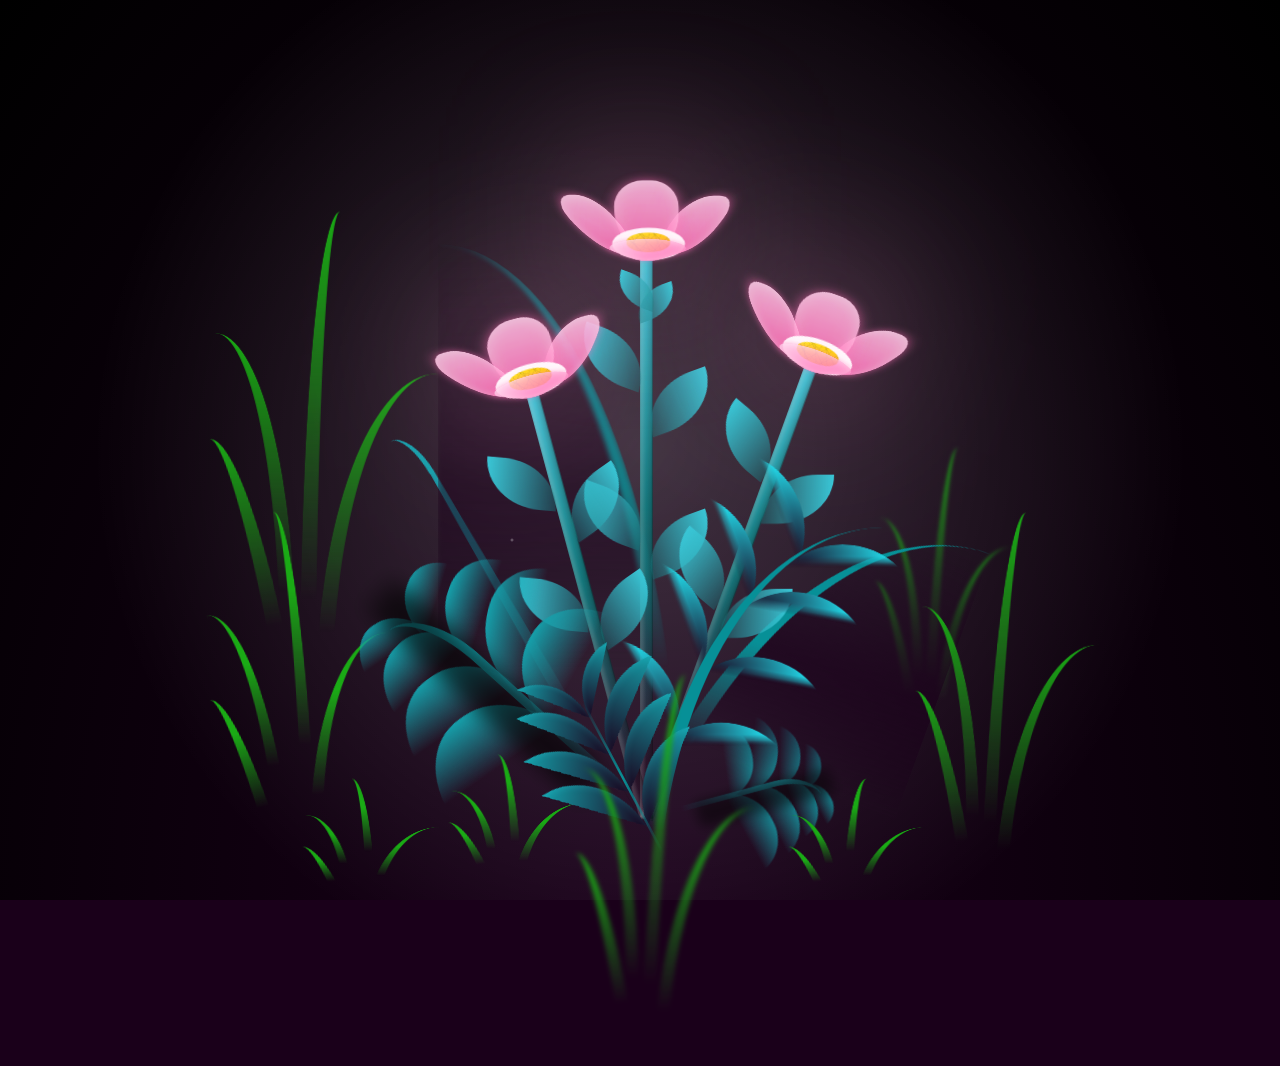
==== flower.html @ 1aaa0901 "Add files via upload" ====
<!DOCTYPE html>
<html lang="en">
<head>
    <meta charset="UTF-8">
    <meta http-equiv="X-UA-Compatible" content="IE=edge">
    <meta name="viewport" content="width=device-width, initial-scale=1.0">
    <link rel="stylesheet" href="css/main2.css">
    <link rel="icon" href="img/flowers.png" type="image/x-icon">
    <title>flowers</title>
</head>
<body class="container">
  <!-- Pembuat code: https://codepen.io/mdusmanansari/pen/BamepLe -->
    <div class="night"></div>
    <div class="flowers">
      <div class="flower flower--1">
        <div class="flower__leafs flower__leafs--1">
          <div class="flower__leaf flower__leaf--1"></div>
          <div class="flower__leaf flower__leaf--2"></div>
          <div class="flower__leaf flower__leaf--3"></div>
          <div class="flower__leaf flower__leaf--4"></div>
          <div class="flower__white-circle"></div>
  
          <div class="flower__light flower__light--1"></div>
          <div class="flower__light flower__light--2"></div>
          <div class="flower__light flower__light--3"></div>
          <div class="flower__light flower__light--4"></div>
          <div class="flower__light flower__light--5"></div>
          <div class="flower__light flower__light--6"></div>
          <div class="flower__light flower__light--7"></div>
          <div class="flower__light flower__light--8"></div>
  
        </div>

        <div class="shooting-star"></div>
<div class="shooting-star" style="left:70%; animation-delay:2s;"></div>
<div class="shooting-star" style="left:30%; animation-delay:4s;"></div>

        <div class="flower__line">
          <div class="flower__line__leaf flower__line__leaf--1"></div>
          <div class="flower__line__leaf flower__line__leaf--2"></div>
          <div class="flower__line__leaf flower__line__leaf--3"></div>
          <div class="flower__line__leaf flower__line__leaf--4"></div>
          <div class="flower__line__leaf flower__line__leaf--5"></div>
          <div class="flower__line__leaf flower__line__leaf--6"></div>
        </div>
      </div>

      <div class="night">

  <div class="stars"></div>
  <div class="stars2"></div>

  <div class="shooting-star" style="left:60%; animation-delay:0s;"></div>
  <div class="shooting-star" style="left:30%; animation-delay:2s;"></div>
  <div class="shooting-star" style="left:80%; animation-delay:4s;"></div>

</div>
  
      <div class="flower flower--2">
        <div class="flower__leafs flower__leafs--2">
          <div class="flower__leaf flower__leaf--1"></div>
          <div class="flower__leaf flower__leaf--2"></div>
          <div class="flower__leaf flower__leaf--3"></div>
          <div class="flower__leaf flower__leaf--4"></div>
          <div class="flower__white-circle"></div>
  
          <div class="flower__light flower__light--1"></div>
          <div class="flower__light flower__light--2"></div>
          <div class="flower__light flower__light--3"></div>
          <div class="flower__light flower__light--4"></div>
          <div class="flower__light flower__light--5"></div>
          <div class="flower__light flower__light--6"></div>
          <div class="flower__light flower__light--7"></div>
          <div class="flower__light flower__light--8"></div>
  
        </div>
        <div class="flower__line">
          <div class="flower__line__leaf flower__line__leaf--1"></div>
          <div class="flower__line__leaf flower__line__leaf--2"></div>
          <div class="flower__line__leaf flower__line__leaf--3"></div>
          <div class="flower__line__leaf flower__line__leaf--4"></div>
        </div>
      </div>
  
      <div class="flower flower--3">
        <div class="flower__leafs flower__leafs--3">
          <div class="flower__leaf flower__leaf--1"></div>
          <div class="flower__leaf flower__leaf--2"></div>
          <div class="flower__leaf flower__leaf--3"></div>
          <div class="flower__leaf flower__leaf--4"></div>
          <div class="flower__white-circle"></div>
  
          <div class="flower__light flower__light--1"></div>
          <div class="flower__light flower__light--2"></div>
          <div class="flower__light flower__light--3"></div>
          <div class="flower__light flower__light--4"></div>
          <div class="flower__light flower__light--5"></div>
          <div class="flower__light flower__light--6"></div>
          <div class="flower__light flower__light--7"></div>
          <div class="flower__light flower__light--8"></div>
  
        </div>
        <div class="flower__line">
          <div class="flower__line__leaf flower__line__leaf--1"></div>
          <div class="flower__line__leaf flower__line__leaf--2"></div>
          <div class="flower__line__leaf flower__line__leaf--3"></div>
          <div class="flower__line__leaf flower__line__leaf--4"></div>
        </div>
      </div>
  
      <div class="grow-ans" style="--d:1.2s">
        <div class="flower__g-long">
          <div class="flower__g-long__top"></div>
          <div class="flower__g-long__bottom"></div>
        </div>
      </div>
  
      <div class="growing-grass">
        <div class="flower__grass flower__grass--1">
          <div class="flower__grass--top"></div>
          <div class="flower__grass--bottom"></div>
          <div class="flower__grass__leaf flower__grass__leaf--1"></div>
          <div class="flower__grass__leaf flower__grass__leaf--2"></div>
          <div class="flower__grass__leaf flower__grass__leaf--3"></div>
          <div class="flower__grass__leaf flower__grass__leaf--4"></div>
          <div class="flower__grass__leaf flower__grass__leaf--5"></div>
          <div class="flower__grass__leaf flower__grass__leaf--6"></div>
          <div class="flower__grass__leaf flower__grass__leaf--7"></div>
          <div class="flower__grass__leaf flower__grass__leaf--8"></div>
          <div class="flower__grass__overlay"></div>
        </div>
      </div>
  
      <div class="growing-grass">
        <div class="flower__grass flower__grass--2">
          <div class="flower__grass--top"></div>
          <div class="flower__grass--bottom"></div>
          <div class="flower__grass__leaf flower__grass__leaf--1"></div>
          <div class="flower__grass__leaf flower__grass__leaf--2"></div>
          <div class="flower__grass__leaf flower__grass__leaf--3"></div>
          <div class="flower__grass__leaf flower__grass__leaf--4"></div>
          <div class="flower__grass__leaf flower__grass__leaf--5"></div>
          <div class="flower__grass__leaf flower__grass__leaf--6"></div>
          <div class="flower__grass__leaf flower__grass__leaf--7"></div>
          <div class="flower__grass__leaf flower__grass__leaf--8"></div>
          <div class="flower__grass__overlay"></div>
        </div>
      </div>
  
      <div class="grow-ans" style="--d:2.4s">
        <div class="flower__g-right flower__g-right--1">
          <div class="leaf"></div>
        </div>
      </div>
  
      <div class="grow-ans" style="--d:2.8s">
        <div class="flower__g-right flower__g-right--2">
          <div class="leaf"></div>
        </div>
      </div>
  
      <div class="grow-ans" style="--d:2.8s">
        <div class="flower__g-front">
          <div class="flower__g-front__leaf-wrapper flower__g-front__leaf-wrapper--1">
            <div class="flower__g-front__leaf"></div>
          </div>
          <div class="flower__g-front__leaf-wrapper flower__g-front__leaf-wrapper--2">
            <div class="flower__g-front__leaf"></div>
          </div>
          <div class="flower__g-front__leaf-wrapper flower__g-front__leaf-wrapper--3">
            <div class="flower__g-front__leaf"></div>
          </div>
          <div class="flower__g-front__leaf-wrapper flower__g-front__leaf-wrapper--4">
            <div class="flower__g-front__leaf"></div>
          </div>
          <div class="flower__g-front__leaf-wrapper flower__g-front__leaf-wrapper--5">
            <div class="flower__g-front__leaf"></div>
          </div>
          <div class="flower__g-front__leaf-wrapper flower__g-front__leaf-wrapper--6">
            <div class="flower__g-front__leaf"></div>
          </div>
          <div class="flower__g-front__leaf-wrapper flower__g-front__leaf-wrapper--7">
            <div class="flower__g-front__leaf"></div>
          </div>
          <div class="flower__g-front__leaf-wrapper flower__g-front__leaf-wrapper--8">
            <div class="flower__g-front__leaf"></div>
          </div>
          <div class="flower__g-front__line"></div>
        </div>
      </div>
  
      <div class="grow-ans" style="--d:3.2s">
        <div class="flower__g-fr">
          <div class="leaf"></div>
          <div class="flower__g-fr__leaf flower__g-fr__leaf--1"></div>
          <div class="flower__g-fr__leaf flower__g-fr__leaf--2"></div>
          <div class="flower__g-fr__leaf flower__g-fr__leaf--3"></div>
          <div class="flower__g-fr__leaf flower__g-fr__leaf--4"></div>
          <div class="flower__g-fr__leaf flower__g-fr__leaf--5"></div>
          <div class="flower__g-fr__leaf flower__g-fr__leaf--6"></div>
          <div class="flower__g-fr__leaf flower__g-fr__leaf--7"></div>
          <div class="flower__g-fr__leaf flower__g-fr__leaf--8"></div>
        </div>
      </div>
  
      <div class="long-g long-g--0">
        <div class="grow-ans" style="--d:3s">
          <div class="leaf leaf--0"></div>
        </div>
        <div class="grow-ans" style="--d:2.2s">
          <div class="leaf leaf--1"></div>
        </div>
        <div class="grow-ans" style="--d:3.4s">
          <div class="leaf leaf--2"></div>
        </div>
        <div class="grow-ans" style="--d:3.6s">
          <div class="leaf leaf--3"></div>
        </div>
      </div>
  
      <div class="long-g long-g--1">
        <div class="grow-ans" style="--d:3.6s">
          <div class="leaf leaf--0"></div>
        </div>
        <div class="grow-ans" style="--d:3.8s">
          <div class="leaf leaf--1"></div>
        </div>
        <div class="grow-ans" style="--d:4s">
          <div class="leaf leaf--2"></div>
        </div>
        <div class="grow-ans" style="--d:4.2s">
          <div class="leaf leaf--3"></div>
        </div>
      </div>
  
      <div class="long-g long-g--2">
        <div class="grow-ans" style="--d:4s">
          <div class="leaf leaf--0"></div>
        </div>
        <div class="grow-ans" style="--d:4.2s">
          <div class="leaf leaf--1"></div>
        </div>
        <div class="grow-ans" style="--d:4.4s">
          <div class="leaf leaf--2"></div>
        </div>
        <div class="grow-ans" style="--d:4.6s">
          <div class="leaf leaf--3"></div>
        </div>
      </div>
  
      <div class="long-g long-g--3">
        <div class="grow-ans" style="--d:4s">
          <div class="leaf leaf--0"></div>
        </div>
        <div class="grow-ans" style="--d:4.2s">
          <div class="leaf leaf--1"></div>
        </div>
        <div class="grow-ans" style="--d:3s">
          <div class="leaf leaf--2"></div>
        </div>
        <div class="grow-ans" style="--d:3.6s">
          <div class="leaf leaf--3"></div>
        </div>
      </div>
  
      <div class="long-g long-g--4">
        <div class="grow-ans" style="--d:4s">
          <div class="leaf leaf--0"></div>
        </div>
        <div class="grow-ans" style="--d:4.2s">
          <div class="leaf leaf--1"></div>
        </div>
        <div class="grow-ans" style="--d:3s">
          <div class="leaf leaf--2"></div>
        </div>
        <div class="grow-ans" style="--d:3.6s">
          <div class="leaf leaf--3"></div>
        </div>
      </div>
  
      <div class="long-g long-g--5">
        <div class="grow-ans" style="--d:4s">
          <div class="leaf leaf--0"></div>
        </div>
        <div class="grow-ans" style="--d:4.2s">
          <div class="leaf leaf--1"></div>
        </div>
        <div class="grow-ans" style="--d:3s">
          <div class="leaf leaf--2"></div>
        </div>
        <div class="grow-ans" style="--d:3.6s">
          <div class="leaf leaf--3"></div>
        </div>
      </div>
  
      <div class="long-g long-g--6">
        <div class="grow-ans" style="--d:4.2s">
          <div class="leaf leaf--0"></div>
        </div>
        <div class="grow-ans" style="--d:4.4s">
          <div class="leaf leaf--1"></div>
        </div>
        <div class="grow-ans" style="--d:4.6s">
          <div class="leaf leaf--2"></div>
        </div>
        <div class="grow-ans" style="--d:4.8s">
          <div class="leaf leaf--3"></div>
        </div>
      </div>
  
      <div class="long-g long-g--7">
        <div class="grow-ans" style="--d:3s">
          <div class="leaf leaf--0"></div>
        </div>
        <div class="grow-ans" style="--d:3.2s">
          <div class="leaf leaf--1"></div>
        </div>
        <div class="grow-ans" style="--d:3.5s">
          <div class="leaf leaf--2"></div>
        </div>
        <div class="grow-ans" style="--d:3.6s">
          <div class="leaf leaf--3"></div>
        </div>
      </div>
    </div>
    <script src="main.js"></script>
  </body>
</html>
---- css/main2.css ----
*,
*::after,
*::before {
  padding: 0;
  margin: 0;
  box-sizing: border-box;
}

.greetings span {
  color: #ff69b4; /* warna putih biar kelihatan di background gelap */
  font-size: 3rem;
  font-weight: bold;
  margin: 5px;
}

.greetings {
  position: absolute;
  top: 20%;
  text-align: center;
}

:root {
  --dark-color: #1a001a;;
}

body {
  display: flex;
  align-items: flex-end;
  justify-content: center;
  min-height: 100vh;
  background-color: var(--dark-color);
  overflow: hidden;
  perspective: 1000px;
}

.night {
  position: fixed;
  left: 50%;
  top: 0;
  transform: translateX(-50%);
  width: 100%;
  height: 100%;
  overflow: hidden;
  background:
    radial-gradient(ellipse at bottom, #1a001a 0%, #000 100%),
    linear-gradient(120deg, #2b1055, #7597de);
}

.night::before {
  content: "";
  position: absolute;
  width: 200%;
  height: 200%;
  background-image: 
    radial-gradient(2px 2px at 20% 30%, white, transparent),
    radial-gradient(2px 2px at 70% 60%, #ffb6d9, transparent),
    radial-gradient(1.5px 1.5px at 40% 80%, white, transparent),
    radial-gradient(2px 2px at 90% 20%, #ffd6ff, transparent),
    radial-gradient(1.5px 1.5px at 10% 70%, white, transparent);
  background-repeat: repeat;
  animation: starsMove 60s linear infinite;
  opacity: 0.8;
}

.stars {
  position: absolute;
  width: 100%;
  height: 100%;
  background-image: radial-gradient(2px 2px at 20% 30%, white, transparent),
                    radial-gradient(1.5px 1.5px at 70% 60%, #ffb6d9, transparent),
                    radial-gradient(1px 1px at 40% 80%, white, transparent);
  animation: starsSlow 100s linear infinite;
  opacity: 0.6;
}

.stars2 {
  position: absolute;
  width: 100%;
  height: 100%;
  background-image: radial-gradient(2px 2px at 10% 20%, #fff, transparent),
                    radial-gradient(1px 1px at 80% 40%, #ffd6ff, transparent);
  animation: starsFast 60s linear infinite;
  opacity: 0.4;
}

@keyframes starsSlow {
  from { transform: translateY(0); }
  to { transform: translateY(-300px); }
}

@keyframes starsFast {
  from { transform: translateY(0); }
  to { transform: translateY(-600px); }
}

.shooting-star {
  position: absolute;
  top: -50px;
  width: 3px;
  height: 120px;
  background: linear-gradient(-45deg, white, transparent);
  border-radius: 50%;
  filter: drop-shadow(0 0 6px white);
  animation: shootingCine 6s linear infinite;
}

@keyframes shootingCine {
  0% {
    transform: translate(0, 0) rotate(45deg);
    opacity: 0;
  }
  10% { opacity: 1; }
  60% {
    transform: translate(-400px, 400px) rotate(45deg);
    opacity: 1;
  }
  100% {
    transform: translate(-700px, 700px) rotate(45deg);
    opacity: 0;
  }
}

.night::after {
  content: "";
  position: absolute;
  width: 100%;
  height: 100%;
  background: radial-gradient(circle, rgba(255,105,180,0.15), transparent 70%);
  animation: glowPulse 5s ease-in-out infinite;
}

@keyframes glowPulse {
  0%,100% { opacity: 0.2; }
  50% { opacity: 0.6; }
}



.shooting-star {
  position: absolute;
  top: -10px;
  left: 50%;
  width: 2px;
  height: 80px;
  background: linear-gradient(-45deg, white, transparent);
  opacity: 0;
  animation: shooting 5s linear infinite;
}

.shooting-star:nth-child(2) {
  animation-duration: 7s;
}
.shooting-star:nth-child(3) {
  animation-duration: 4s;
}

@keyframes shooting {
  0% {
    transform: translate(0, 0) rotate(45deg);
    opacity: 0;
  }
  10% {
    opacity: 1;
  }
  50% {
    transform: translate(-300px, 300px) rotate(45deg);
    opacity: 1;
  }
  100% {
    transform: translate(-500px, 500px) rotate(45deg);
    opacity: 0;
  }
}

.shooting-star::after {
  content: "";
  position: absolute;
  top: 0;
  left: -2px;
  width: 6px;
  height: 6px;
  background: white;
  border-radius: 50%;
  box-shadow: 0 0 10px white;
}

.night::after {
  content: "";
  position: absolute;
  width: 100%;
  height: 100%;
  background-image: radial-gradient(circle, rgba(255,255,255,0.2), transparent 70%);
  animation: twinkle 3s ease-in-out infinite;
}

@keyframes twinkle {
  0%,100% { opacity: 0.2; }
  50% { opacity: 0.6; }
}

@keyframes starsMove {
  from {
    transform: translateY(0);
  }
  to {
    transform: translateY(-200px);
  }
}

.flowers {
  position: relative;
  transform: scale(0.9);
}

.flower {
  position: absolute;
  bottom: 10vmin;
  transform-origin: bottom center;
  z-index: 10;
  --fl-speed: 0.8s;
}
.flower--1 {
  -webkit-animation: moving-flower-1 4s linear infinite;
          animation: moving-flower-1 4s linear infinite;
}
.flower--1 .flower__line {
  height: 70vmin;
  -webkit-animation-delay: 0.3s;
          animation-delay: 0.3s;
}
.flower--1 .flower__line__leaf--1 {
  -webkit-animation: blooming-leaf-right var(--fl-speed) 1.6s backwards;
          animation: blooming-leaf-right var(--fl-speed) 1.6s backwards;
}
.flower--1 .flower__line__leaf--2 {
  -webkit-animation: blooming-leaf-right var(--fl-speed) 1.4s backwards;
          animation: blooming-leaf-right var(--fl-speed) 1.4s backwards;
}
.flower--1 .flower__line__leaf--3 {
  -webkit-animation: blooming-leaf-left var(--fl-speed) 1.2s backwards;
          animation: blooming-leaf-left var(--fl-speed) 1.2s backwards;
}
.flower--1 .flower__line__leaf--4 {
  -webkit-animation: blooming-leaf-left var(--fl-speed) 1s backwards;
          animation: blooming-leaf-left var(--fl-speed) 1s backwards;
}
.flower--1 .flower__line__leaf--5 {
  -webkit-animation: blooming-leaf-right var(--fl-speed) 1.8s backwards;
          animation: blooming-leaf-right var(--fl-speed) 1.8s backwards;
}
.flower--1 .flower__line__leaf--6 {
  -webkit-animation: blooming-leaf-left var(--fl-speed) 2s backwards;
          animation: blooming-leaf-left var(--fl-speed) 2s backwards;
}
.flower--2 {
  left: 50%;
  transform: rotate(20deg);
  -webkit-animation: moving-flower-2 4s linear infinite;
          animation: moving-flower-2 4s linear infinite;
}
.flower--2 .flower__line {
  height: 60vmin;
  -webkit-animation-delay: 0.6s;
          animation-delay: 0.6s;
}
.flower--2 .flower__line__leaf--1 {
  -webkit-animation: blooming-leaf-right var(--fl-speed) 1.9s backwards;
          animation: blooming-leaf-right var(--fl-speed) 1.9s backwards;
}
.flower--2 .flower__line__leaf--2 {
  -webkit-animation: blooming-leaf-right var(--fl-speed) 1.7s backwards;
          animation: blooming-leaf-right var(--fl-speed) 1.7s backwards;
}
.flower--2 .flower__line__leaf--3 {
  -webkit-animation: blooming-leaf-left var(--fl-speed) 1.5s backwards;
          animation: blooming-leaf-left var(--fl-speed) 1.5s backwards;
}
.flower--2 .flower__line__leaf--4 {
  -webkit-animation: blooming-leaf-left var(--fl-speed) 1.3s backwards;
          animation: blooming-leaf-left var(--fl-speed) 1.3s backwards;
}
.flower--3 {
  left: 50%;
  transform: rotate(-15deg);
  -webkit-animation: moving-flower-3 4s linear infinite;
          animation: moving-flower-3 4s linear infinite;
}
.flower--3 .flower__line {
  -webkit-animation-delay: 0.9s;
          animation-delay: 0.9s;
}
.flower--3 .flower__line__leaf--1 {
  -webkit-animation: blooming-leaf-right var(--fl-speed) 2.5s backwards;
          animation: blooming-leaf-right var(--fl-speed) 2.5s backwards;
}
.flower--3 .flower__line__leaf--2 {
  -webkit-animation: blooming-leaf-right var(--fl-speed) 2.3s backwards;
          animation: blooming-leaf-right var(--fl-speed) 2.3s backwards;
}
.flower--3 .flower__line__leaf--3 {
  -webkit-animation: blooming-leaf-left var(--fl-speed) 2.1s backwards;
          animation: blooming-leaf-left var(--fl-speed) 2.1s backwards;
}
.flower--3 .flower__line__leaf--4 {
  -webkit-animation: blooming-leaf-left var(--fl-speed) 1.9s backwards;
          animation: blooming-leaf-left var(--fl-speed) 1.9s backwards;
}
.flower__leafs {
  position: relative;
  -webkit-animation: blooming-flower 2s backwards;
          animation: blooming-flower 2s backwards;
}
.flower__leafs--1 {
  -webkit-animation-delay: 1.1s;
          animation-delay: 1.1s;
}
.flower__leafs--2 {
  -webkit-animation-delay: 1.4s;
          animation-delay: 1.4s;
}
.flower__leafs--3 {
  -webkit-animation-delay: 1.7s;
          animation-delay: 1.7s;
}
.flower__leafs::after {
  content: "";
  position: absolute;
  left: 0;
  top: 0;
  transform: translate(-50%, -100%);
  width: 8vmin;
  height: 8vmin;
  background-color: #ff9bd3;
  filter: blur(10vmin);
}
.flower__leaf {
  position: absolute;
  bottom: 0;
  left: 50%;
  width: 8vmin;
  height: 11vmin;
  border-radius: 51% 49% 47% 53%/44% 45% 55% 69%;
  background-color: #ffb6d9;
  background-image: linear-gradient(to top, #ff69b4, #ffc1e3);
  transform-origin: bottom center;
  opacity: 0.9;
  box-shadow: 
    inset 0 0 2vmin rgba(255, 255, 255, 0.5),
    0 0 15px rgba(255, 105, 180, 0.7); /* glow romantis */
}

.flower__leaf--1 {
  transform: translate(-10%, 1%) rotateY(40deg) rotateX(-50deg);
}
.flower__leaf--2 {
  transform: translate(-50%, -4%) rotateX(40deg);
}
.flower__leaf--3 {
  transform: translate(-90%, 0%) rotateY(45deg) rotateX(50deg);
}
.flower__leaf--4 {
  width: 8vmin;
  height: 8vmin;
  transform-origin: bottom left;
  border-radius: 4vmin 10vmin 4vmin 4vmin;
  transform: translate(0%, 18%) rotateX(70deg) rotate(-43deg);
  background-image: linear-gradient(to top, #ff69b4, #ffc1e3);
  z-index: 1;
  opacity: 0.8;
}
.flower__white-circle {
  position: absolute;
  left: -3.5vmin;
  top: -3vmin;
  width: 9vmin;
  height: 4vmin;
  border-radius: 50%;
  background-color: #fff;
}
.flower__white-circle::after {
  content: "";
  position: absolute;
  left: 50%;
  top: 45%;
  transform: translate(-50%, -50%);
  width: 60%;
  height: 60%;
  border-radius: inherit;
  background-image: repeating-linear-gradient(135deg, rgba(0, 0, 0, 0.03) 0px, rgba(0, 0, 0, 0.03) 1px, transparent 1px, transparent 12px), repeating-linear-gradient(45deg, rgba(0, 0, 0, 0.03) 0px, rgba(0, 0, 0, 0.03) 1px, transparent 1px, transparent 12px), repeating-linear-gradient(67.5deg, rgba(0, 0, 0, 0.03) 0px, rgba(0, 0, 0, 0.03) 1px, transparent 1px, transparent 12px), repeating-linear-gradient(135deg, rgba(0, 0, 0, 0.03) 0px, rgba(0, 0, 0, 0.03) 1px, transparent 1px, transparent 12px), repeating-linear-gradient(45deg, rgba(0, 0, 0, 0.03) 0px, rgba(0, 0, 0, 0.03) 1px, transparent 1px, transparent 12px), repeating-linear-gradient(112.5deg, rgba(0, 0, 0, 0.03) 0px, rgba(0, 0, 0, 0.03) 1px, transparent 1px, transparent 12px), repeating-linear-gradient(112.5deg, rgba(0, 0, 0, 0.03) 0px, rgba(0, 0, 0, 0.03) 1px, transparent 1px, transparent 12px), repeating-linear-gradient(45deg, rgba(0, 0, 0, 0.03) 0px, rgba(0, 0, 0, 0.03) 1px, transparent 1px, transparent 12px), repeating-linear-gradient(22.5deg, rgba(0, 0, 0, 0.03) 0px, rgba(0, 0, 0, 0.03) 1px, transparent 1px, transparent 12px), repeating-linear-gradient(45deg, rgba(0, 0, 0, 0.03) 0px, rgba(0, 0, 0, 0.03) 1px, transparent 1px, transparent 12px), repeating-linear-gradient(22.5deg, rgba(0, 0, 0, 0.03) 0px, rgba(0, 0, 0, 0.03) 1px, transparent 1px, transparent 12px), repeating-linear-gradient(135deg, rgba(0, 0, 0, 0.03) 0px, rgba(0, 0, 0, 0.03) 1px, transparent 1px, transparent 12px), repeating-linear-gradient(157.5deg, rgba(0, 0, 0, 0.03) 0px, rgba(0, 0, 0, 0.03) 1px, transparent 1px, transparent 12px), repeating-linear-gradient(67.5deg, rgba(0, 0, 0, 0.03) 0px, rgba(0, 0, 0, 0.03) 1px, transparent 1px, transparent 12px), repeating-linear-gradient(67.5deg, rgba(0, 0, 0, 0.03) 0px, rgba(0, 0, 0, 0.03) 1px, transparent 1px, transparent 12px), linear-gradient(90deg, rgb(255, 235, 18), rgb(255, 206, 0));
}
.flower__line {
  height: 55vmin;
  width: 1.5vmin;
  background-image: linear-gradient(to left, rgba(0, 0, 0, 0.2), transparent, rgba(255, 255, 255, 0.2)), linear-gradient(to top, transparent 10%, #14757a, #39c6d6);
  box-shadow: inset 0 0 2px rgba(0, 0, 0, 0.5);
  -webkit-animation: grow-flower-tree 4s backwards;
          animation: grow-flower-tree 4s backwards;
}
.flower__line__leaf {
  --w: 7vmin;
  --h: calc(var(--w) + 2vmin);
  position: absolute;
  top: 20%;
  left: 90%;
  width: var(--w);
  height: var(--h);
  border-top-right-radius: var(--h);
  border-bottom-left-radius: var(--h);
  background-image: linear-gradient(to top, rgba(20, 117, 122, 0.4), #39c6d6);
}
.flower__line__leaf--1 {
  transform: rotate(70deg) rotateY(30deg);
}
.flower__line__leaf--2 {
  top: 45%;
  transform: rotate(70deg) rotateY(30deg);
}
.flower__line__leaf--3, .flower__line__leaf--4, .flower__line__leaf--6 {
  border-top-right-radius: 0;
  border-bottom-left-radius: 0;
  border-top-left-radius: var(--h);
  border-bottom-right-radius: var(--h);
  left: -460%;
  top: 12%;
  transform: rotate(-70deg) rotateY(30deg);
}
.flower__line__leaf--4 {
  top: 40%;
}
.flower__line__leaf--5 {
  top: 0;
  transform-origin: left;
  transform: rotate(70deg) rotateY(30deg) scale(0.6);
}
.flower__line__leaf--6 {
  top: -2%;
  left: -450%;
  transform-origin: right;
  transform: rotate(-70deg) rotateY(30deg) scale(0.6);
}
.flower__light {
  background-color: #ff69b4; /* pink */
  box-shadow: 0 0 10px #ff69b4, 0 0 20px #ff1493;
}

.flower__light:nth-child(odd) {
  background-color: #ff6ec7;
}
.flower__light--1 {
  left: -2vmin;
  -webkit-animation-delay: 1s;
          animation-delay: 1s;
}
.flower__light--2 {
  left: 3vmin;
  -webkit-animation-delay: 0.5s;
          animation-delay: 0.5s;
}
.flower__light--3 {
  left: -6vmin;
  -webkit-animation-delay: 0.3s;
          animation-delay: 0.3s;
}
.flower__light--4 {
  left: 6vmin;
  -webkit-animation-delay: 0.9s;
          animation-delay: 0.9s;
}
.flower__light--5 {
  left: -1vmin;
  -webkit-animation-delay: 1.5s;
          animation-delay: 1.5s;
}
.flower__light--6 {
  left: -4vmin;
  -webkit-animation-delay: 3s;
          animation-delay: 3s;
}
.flower__light--7 {
  left: 3vmin;
  -webkit-animation-delay: 2s;
          animation-delay: 2s;
}
.flower__light--8 {
  left: -6vmin;
  -webkit-animation-delay: 3.5s;
          animation-delay: 3.5s;
}
.flower__grass {
  --c: #159faa;
  --line-w: 1.5vmin;
  position: absolute;
  bottom: 12vmin;
  left: -7vmin;
  display: flex;
  flex-direction: column;
  align-items: flex-end;
  z-index: 20;
  transform-origin: bottom center;
  transform: rotate(-48deg) rotateY(40deg);
}
.flower__grass--1 {
  -webkit-animation: moving-grass 2s linear infinite;
          animation: moving-grass 2s linear infinite;
}
.flower__grass--2 {
  left: 2vmin;
  bottom: 10vmin;
  transform: scale(0.5) rotate(75deg) rotateX(10deg) rotateY(-200deg);
  opacity: 0.8;
  z-index: 0;
  -webkit-animation: moving-grass--2 1.5s linear infinite;
          animation: moving-grass--2 1.5s linear infinite;
}
.flower__grass--top {
  width: 7vmin;
  height: 10vmin;
  border-top-right-radius: 100%;
  border-right: var(--line-w) solid var(--c);
  transform-origin: bottom center;
  transform: rotate(-2deg);
}
.flower__grass--bottom {
  margin-top: -2px;
  width: var(--line-w);
  height: 25vmin;
  background-image: linear-gradient(to top, transparent, var(--c));
}
.flower__grass__leaf {
  --size: 10vmin;
  position: absolute;
  width: calc(var(--size) * 2.1);
  height: var(--size);
  border-top-left-radius: var(--size);
  border-top-right-radius: var(--size);
  background-image: linear-gradient(to top, transparent, transparent 30%, var(--c));
  z-index: 100;
}
.flower__grass__leaf--1 {
  top: -6%;
  left: 30%;
  --size: 6vmin;
  transform: rotate(-20deg);
  -webkit-animation: growing-grass-ans--1 2s 2.6s backwards;
          animation: growing-grass-ans--1 2s 2.6s backwards;
}
@-webkit-keyframes growing-grass-ans--1 {
  0% {
    transform-origin: bottom left;
    transform: rotate(-20deg) scale(0);
  }
}
@keyframes growing-grass-ans--1 {
  0% {
    transform-origin: bottom left;
    transform: rotate(-20deg) scale(0);
  }
}
.flower__grass__leaf--2 {
  top: -5%;
  left: -110%;
  --size: 6vmin;
  transform: rotate(10deg);
  -webkit-animation: growing-grass-ans--2 2s 2.4s linear backwards;
          animation: growing-grass-ans--2 2s 2.4s linear backwards;
}
@-webkit-keyframes growing-grass-ans--2 {
  0% {
    transform-origin: bottom right;
    transform: rotate(10deg) scale(0);
  }
}
@keyframes growing-grass-ans--2 {
  0% {
    transform-origin: bottom right;
    transform: rotate(10deg) scale(0);
  }
}
.flower__grass__leaf--3 {
  top: 5%;
  left: 60%;
  --size: 8vmin;
  transform: rotate(-18deg) rotateX(-20deg);
  -webkit-animation: growing-grass-ans--3 2s 2.2s linear backwards;
          animation: growing-grass-ans--3 2s 2.2s linear backwards;
}
@-webkit-keyframes growing-grass-ans--3 {
  0% {
    transform-origin: bottom left;
    transform: rotate(-18deg) rotateX(-20deg) scale(0);
  }
}
@keyframes growing-grass-ans--3 {
  0% {
    transform-origin: bottom left;
    transform: rotate(-18deg) rotateX(-20deg) scale(0);
  }
}
.flower__grass__leaf--4 {
  top: 6%;
  left: -135%;
  --size: 8vmin;
  transform: rotate(2deg);
  -webkit-animation: growing-grass-ans--4 2s 2s linear backwards;
          animation: growing-grass-ans--4 2s 2s linear backwards;
}
@-webkit-keyframes growing-grass-ans--4 {
  0% {
    transform-origin: bottom right;
    transform: rotate(2deg) scale(0);
  }
}
@keyframes growing-grass-ans--4 {
  0% {
    transform-origin: bottom right;
    transform: rotate(2deg) scale(0);
  }
}
.flower__grass__leaf--5 {
  top: 20%;
  left: 60%;
  --size: 10vmin;
  transform: rotate(-24deg) rotateX(-20deg);
  -webkit-animation: growing-grass-ans--5 2s 1.8s linear backwards;
          animation: growing-grass-ans--5 2s 1.8s linear backwards;
}
@-webkit-keyframes growing-grass-ans--5 {
  0% {
    transform-origin: bottom left;
    transform: rotate(-24deg) rotateX(-20deg) scale(0);
  }
}
@keyframes growing-grass-ans--5 {
  0% {
    transform-origin: bottom left;
    transform: rotate(-24deg) rotateX(-20deg) scale(0);
  }
}
.flower__grass__leaf--6 {
  top: 22%;
  left: -180%;
  --size: 10vmin;
  transform: rotate(10deg);
  -webkit-animation: growing-grass-ans--6 2s 1.6s linear backwards;
          animation: growing-grass-ans--6 2s 1.6s linear backwards;
}
@-webkit-keyframes growing-grass-ans--6 {
  0% {
    transform-origin: bottom right;
    transform: rotate(10deg) scale(0);
  }
}
@keyframes growing-grass-ans--6 {
  0% {
    transform-origin: bottom right;
    transform: rotate(10deg) scale(0);
  }
}
.flower__grass__leaf--7 {
  top: 39%;
  left: 70%;
  --size: 10vmin;
  transform: rotate(-10deg);
  -webkit-animation: growing-grass-ans--7 2s 1.4s linear backwards;
          animation: growing-grass-ans--7 2s 1.4s linear backwards;
}
@-webkit-keyframes growing-grass-ans--7 {
  0% {
    transform-origin: bottom left;
    transform: rotate(-10deg) scale(0);
  }
}
@keyframes growing-grass-ans--7 {
  0% {
    transform-origin: bottom left;
    transform: rotate(-10deg) scale(0);
  }
}
.flower__grass__leaf--8 {
  top: 40%;
  left: -215%;
  --size: 11vmin;
  transform: rotate(10deg);
  -webkit-animation: growing-grass-ans--8 2s 1.2s linear backwards;
          animation: growing-grass-ans--8 2s 1.2s linear backwards;
}
@-webkit-keyframes growing-grass-ans--8 {
  0% {
    transform-origin: bottom right;
    transform: rotate(10deg) scale(0);
  }
}
@keyframes growing-grass-ans--8 {
  0% {
    transform-origin: bottom right;
    transform: rotate(10deg) scale(0);
  }
}
.flower__grass__overlay {
  position: absolute;
  top: -10%;
  right: 0%;
  width: 100%;
  height: 100%;
  background-color: rgba(0, 0, 0, 0.6);
  filter: blur(1.5vmin);
  z-index: 100;
}
.flower__g-long {
  --w: 2vmin;
  --h: 6vmin;
  --c: #159faa;
  position: absolute;
  bottom: 10vmin;
  left: -3vmin;
  transform-origin: bottom center;
  transform: rotate(-30deg) rotateY(-20deg);
  display: flex;
  flex-direction: column;
  align-items: flex-end;
  -webkit-animation: flower-g-long-ans 3s linear infinite;
          animation: flower-g-long-ans 3s linear infinite;
}
@-webkit-keyframes flower-g-long-ans {
  0%, 100% {
    transform: rotate(-30deg) rotateY(-20deg);
  }
  50% {
    transform: rotate(-32deg) rotateY(-20deg);
  }
}
@keyframes flower-g-long-ans {
  0%, 100% {
    transform: rotate(-30deg) rotateY(-20deg);
  }
  50% {
    transform: rotate(-32deg) rotateY(-20deg);
  }
}
.flower__g-long__top {
  top: calc(var(--h) * -1);
  width: calc(var(--w) + 1vmin);
  height: var(--h);
  border-top-right-radius: 100%;
  border-right: 0.7vmin solid var(--c);
  transform: translate(-0.7vmin, 1vmin);
}
.flower__g-long__bottom {
  width: var(--w);
  height: 50vmin;
  transform-origin: bottom center;
  background-image: linear-gradient(to top, transparent 30%, var(--c));
  box-shadow: inset 0 0 2px rgba(0, 0, 0, 0.5);
  -webkit-clip-path: polygon(35% 0, 65% 1%, 100% 100%, 0% 100%);
          clip-path: polygon(35% 0, 65% 1%, 100% 100%, 0% 100%);
}
.flower__g-right {
  position: absolute;
  bottom: 6vmin;
  left: -2vmin;
  transform-origin: bottom left;
  transform: rotate(20deg);
}
.flower__g-right .leaf {
  width: 30vmin;
  height: 50vmin;
  border-top-left-radius: 100%;
  border-left: 2vmin solid #079097;
  background-image: linear-gradient(to bottom, transparent, var(--dark-color) 60%);
  -webkit-mask-image: linear-gradient(to top, transparent 30%, #079097 60%);
}
.flower__g-right--1 {
  -webkit-animation: flower-g-right-ans 2.5s linear infinite;
          animation: flower-g-right-ans 2.5s linear infinite;
}
.flower__g-right--2 {
  left: 5vmin;
  transform: rotateY(-180deg);
  -webkit-animation: flower-g-right-ans--2 3s linear infinite;
          animation: flower-g-right-ans--2 3s linear infinite;
}
.flower__g-right--2 .leaf {
  height: 75vmin;
  filter: blur(0.3vmin);
  opacity: 0.8;
}
@-webkit-keyframes flower-g-right-ans {
  0%, 100% {
    transform: rotate(20deg);
  }
  50% {
    transform: rotate(24deg) rotateX(-20deg);
  }
}
@keyframes flower-g-right-ans {
  0%, 100% {
    transform: rotate(20deg);
  }
  50% {
    transform: rotate(24deg) rotateX(-20deg);
  }
}
@-webkit-keyframes flower-g-right-ans--2 {
  0%, 100% {
    transform: rotateY(-180deg) rotate(0deg) rotateX(-20deg);
  }
  50% {
    transform: rotateY(-180deg) rotate(6deg) rotateX(-20deg);
  }
}
@keyframes flower-g-right-ans--2 {
  0%, 100% {
    transform: rotateY(-180deg) rotate(0deg) rotateX(-20deg);
  }
  50% {
    transform: rotateY(-180deg) rotate(6deg) rotateX(-20deg);
  }
}
.flower__g-front {
  position: absolute;
  bottom: 6vmin;
  left: 2.5vmin;
  z-index: 100;
  transform-origin: bottom center;
  transform: rotate(-28deg) rotateY(30deg) scale(1.04);
  -webkit-animation: flower__g-front-ans 2s linear infinite;
          animation: flower__g-front-ans 2s linear infinite;
}
@-webkit-keyframes flower__g-front-ans {
  0%, 100% {
    transform: rotate(-28deg) rotateY(30deg) scale(1.04);
  }
  50% {
    transform: rotate(-35deg) rotateY(40deg) scale(1.04);
  }
}
@keyframes flower__g-front-ans {
  0%, 100% {
    transform: rotate(-28deg) rotateY(30deg) scale(1.04);
  }
  50% {
    transform: rotate(-35deg) rotateY(40deg) scale(1.04);
  }
}
.flower__g-front__line {
  width: 0.3vmin;
  height: 20vmin;
  background-image: linear-gradient(to top, transparent, #079097, transparent 100%);
  position: relative;
}
.flower__g-front__leaf-wrapper {
  position: absolute;
  top: 0;
  left: 0;
  transform-origin: bottom left;
  transform: rotate(10deg);
}
.flower__g-front__leaf-wrapper:nth-child(even) {
  left: 0vmin;
  transform: rotateY(-180deg) rotate(5deg);
  -webkit-animation: flower__g-front__leaf-left-ans 1s ease-in backwards;
          animation: flower__g-front__leaf-left-ans 1s ease-in backwards;
}
.flower__g-front__leaf-wrapper:nth-child(odd) {
  -webkit-animation: flower__g-front__leaf-ans 1s ease-in backwards;
          animation: flower__g-front__leaf-ans 1s ease-in backwards;
}
.flower__g-front__leaf-wrapper--1 {
  top: -8vmin;
  transform: scale(0.7);
  -webkit-animation: flower__g-front__leaf-ans 1s 5.5s ease-in backwards !important;
          animation: flower__g-front__leaf-ans 1s 5.5s ease-in backwards !important;
}
.flower__g-front__leaf-wrapper--2 {
  top: -8vmin;
  transform: rotateY(-180deg) scale(0.7) !important;
  -webkit-animation: flower__g-front__leaf-left-ans-2 1s 4.6s ease-in backwards !important;
          animation: flower__g-front__leaf-left-ans-2 1s 4.6s ease-in backwards !important;
}
.flower__g-front__leaf-wrapper--3 {
  top: -3vmin;
  -webkit-animation: flower__g-front__leaf-ans 1s 4.6s ease-in backwards;
          animation: flower__g-front__leaf-ans 1s 4.6s ease-in backwards;
}
.flower__g-front__leaf-wrapper--4 {
  top: -3vmin;
  transform: rotateY(-180deg) scale(0.9) !important;
  -webkit-animation: flower__g-front__leaf-left-ans-2 1s 4.6s ease-in backwards !important;
          animation: flower__g-front__leaf-left-ans-2 1s 4.6s ease-in backwards !important;
}
@-webkit-keyframes flower__g-front__leaf-left-ans-2 {
  0% {
    transform: rotateY(-180deg) scale(0);
  }
}
@keyframes flower__g-front__leaf-left-ans-2 {
  0% {
    transform: rotateY(-180deg) scale(0);
  }
}
.flower__g-front__leaf-wrapper--5, .flower__g-front__leaf-wrapper--6 {
  top: 2vmin;
}
.flower__g-front__leaf-wrapper--7, .flower__g-front__leaf-wrapper--8 {
  top: 6.5vmin;
}
.flower__g-front__leaf-wrapper--2 {
  -webkit-animation-delay: 5.2s !important;
          animation-delay: 5.2s !important;
}
.flower__g-front__leaf-wrapper--3 {
  -webkit-animation-delay: 4.9s !important;
          animation-delay: 4.9s !important;
}
.flower__g-front__leaf-wrapper--5 {
  -webkit-animation-delay: 4.3s !important;
          animation-delay: 4.3s !important;
}
.flower__g-front__leaf-wrapper--6 {
  -webkit-animation-delay: 4.1s !important;
          animation-delay: 4.1s !important;
}
.flower__g-front__leaf-wrapper--7 {
  -webkit-animation-delay: 3.8s !important;
          animation-delay: 3.8s !important;
}
.flower__g-front__leaf-wrapper--8 {
  -webkit-animation-delay: 3.5s !important;
          animation-delay: 3.5s !important;
}
@-webkit-keyframes flower__g-front__leaf-ans {
  0% {
    transform: rotate(10deg) scale(0);
  }
}
@keyframes flower__g-front__leaf-ans {
  0% {
    transform: rotate(10deg) scale(0);
  }
}
@-webkit-keyframes flower__g-front__leaf-left-ans {
  0% {
    transform: rotateY(-180deg) rotate(5deg) scale(0);
  }
}
@keyframes flower__g-front__leaf-left-ans {
  0% {
    transform: rotateY(-180deg) rotate(5deg) scale(0);
  }
}
.flower__g-front__leaf {
  width: 10vmin;
  height: 10vmin;
  border-radius: 100% 0% 0% 100%/100% 100% 0% 0%;
  box-shadow: inset 0 2px 1vmin hsla(184deg, 97%, 58%, 0.2);
  background-image: linear-gradient(to bottom left, transparent, var(--dark-color)), linear-gradient(to bottom right, #159faa 50%, transparent 50%, transparent);
  -webkit-mask-image: linear-gradient(to bottom right, #159faa 50%, transparent 50%, transparent);
  mask-image: linear-gradient(to bottom right, #159faa 50%, transparent 50%, transparent);
}
.flower__g-fr {
  position: absolute;
  bottom: -4vmin;
  left: vmin;
  transform-origin: bottom left;
  z-index: 10;
  -webkit-animation: flower__g-fr-ans 2s linear infinite;
          animation: flower__g-fr-ans 2s linear infinite;
}
@-webkit-keyframes flower__g-fr-ans {
  0%, 100% {
    transform: rotate(2deg);
  }
  50% {
    transform: rotate(4deg);
  }
}
@keyframes flower__g-fr-ans {
  0%, 100% {
    transform: rotate(2deg);
  }
  50% {
    transform: rotate(4deg);
  }
}
.flower__g-fr .leaf {
  width: 30vmin;
  height: 50vmin;
  border-top-left-radius: 100%;
  border-left: 2vmin solid #079097;
  -webkit-mask-image: linear-gradient(to top, transparent 25%, #079097 50%);
  position: relative;
  z-index: 1;
}
.flower__g-fr__leaf {
  position: absolute;
  top: 0;
  left: 0;
  width: 10vmin;
  height: 10vmin;
  border-radius: 100% 0% 0% 100%/100% 100% 0% 0%;
  box-shadow: inset 0 2px 1vmin hsla(184deg, 97%, 58%, 0.2);
  background-image: linear-gradient(to bottom left, transparent, var(--dark-color) 98%), linear-gradient(to bottom right, #23f0ff 45%, transparent 50%, transparent);
  -webkit-mask-image: linear-gradient(135deg, #159faa 40%, transparent 50%, transparent);
}
.flower__g-fr__leaf--1 {
  left: 20vmin;
  transform: rotate(45deg);
  -webkit-animation: flower__g-fr-leaft-ans-1 0.5s 5.2s linear backwards;
          animation: flower__g-fr-leaft-ans-1 0.5s 5.2s linear backwards;
}
@-webkit-keyframes flower__g-fr-leaft-ans-1 {
  0% {
    transform-origin: left;
    transform: rotate(45deg) scale(0);
  }
}
@keyframes flower__g-fr-leaft-ans-1 {
  0% {
    transform-origin: left;
    transform: rotate(45deg) scale(0);
  }
}
.flower__g-fr__leaf--2 {
  left: 12vmin;
  top: -7vmin;
  transform: rotate(25deg) rotateY(-180deg);
  -webkit-animation: flower__g-fr-leaft-ans-6 0.5s 5s linear backwards;
          animation: flower__g-fr-leaft-ans-6 0.5s 5s linear backwards;
}
.flower__g-fr__leaf--3 {
  left: 15vmin;
  top: 6vmin;
  transform: rotate(55deg);
  -webkit-animation: flower__g-fr-leaft-ans-5 0.5s 4.8s linear backwards;
          animation: flower__g-fr-leaft-ans-5 0.5s 4.8s linear backwards;
}
.flower__g-fr__leaf--4 {
  left: 6vmin;
  top: -2vmin;
  transform: rotate(25deg) rotateY(-180deg);
  -webkit-animation: flower__g-fr-leaft-ans-6 0.5s 4.6s linear backwards;
          animation: flower__g-fr-leaft-ans-6 0.5s 4.6s linear backwards;
}
.flower__g-fr__leaf--5 {
  left: 10vmin;
  top: 14vmin;
  transform: rotate(55deg);
  -webkit-animation: flower__g-fr-leaft-ans-5 0.5s 4.4s linear backwards;
          animation: flower__g-fr-leaft-ans-5 0.5s 4.4s linear backwards;
}
@-webkit-keyframes flower__g-fr-leaft-ans-5 {
  0% {
    transform-origin: left;
    transform: rotate(55deg) scale(0);
  }
}
@keyframes flower__g-fr-leaft-ans-5 {
  0% {
    transform-origin: left;
    transform: rotate(55deg) scale(0);
  }
}
.flower__g-fr__leaf--6 {
  left: 0vmin;
  top: 6vmin;
  transform: rotate(25deg) rotateY(-180deg);
  -webkit-animation: flower__g-fr-leaft-ans-6 0.5s 4.2s linear backwards;
          animation: flower__g-fr-leaft-ans-6 0.5s 4.2s linear backwards;
}
@-webkit-keyframes flower__g-fr-leaft-ans-6 {
  0% {
    transform-origin: right;
    transform: rotate(25deg) rotateY(-180deg) scale(0);
  }
}
@keyframes flower__g-fr-leaft-ans-6 {
  0% {
    transform-origin: right;
    transform: rotate(25deg) rotateY(-180deg) scale(0);
  }
}
.flower__g-fr__leaf--7 {
  left: 5vmin;
  top: 22vmin;
  transform: rotate(45deg);
  -webkit-animation: flower__g-fr-leaft-ans-7 0.5s 4s linear backwards;
          animation: flower__g-fr-leaft-ans-7 0.5s 4s linear backwards;
}
@-webkit-keyframes flower__g-fr-leaft-ans-7 {
  0% {
    transform-origin: left;
    transform: rotate(45deg) scale(0);
  }
}
@keyframes flower__g-fr-leaft-ans-7 {
  0% {
    transform-origin: left;
    transform: rotate(45deg) scale(0);
  }
}
.flower__g-fr__leaf--8 {
  left: -4vmin;
  top: 15vmin;
  transform: rotate(15deg) rotateY(-180deg);
  -webkit-animation: flower__g-fr-leaft-ans-8 0.5s 3.8s linear backwards;
          animation: flower__g-fr-leaft-ans-8 0.5s 3.8s linear backwards;
}
@-webkit-keyframes flower__g-fr-leaft-ans-8 {
  0% {
    transform-origin: right;
    transform: rotate(15deg) rotateY(-180deg) scale(0);
  }
}
@keyframes flower__g-fr-leaft-ans-8 {
  0% {
    transform-origin: right;
    transform: rotate(15deg) rotateY(-180deg) scale(0);
  }
}

.long-g {
  position: absolute;
  bottom: 25vmin;
  left: -42vmin;
  transform-origin: bottom left;
}
.long-g--1 {
  bottom: 0vmin;
  transform: scale(0.8) rotate(-5deg);
}
.long-g--1 .leaf {
  -webkit-mask-image: linear-gradient(to top, transparent 40%, #079097 80%) !important;
}
.long-g--1 .leaf--1 {
  --w: 5vmin;
  --h: 60vmin;
  left: -2vmin;
  transform: rotate(3deg) rotateY(-180deg);
}
.long-g--2, .long-g--3 {
  bottom: -3vmin;
  left: -35vmin;
  transform-origin: center;
  transform: scale(0.6) rotateX(60deg);
}
.long-g--2 .leaf, .long-g--3 .leaf {
  -webkit-mask-image: linear-gradient(to top, transparent 50%, #079097 80%) !important;
}
.long-g--2 .leaf--1, .long-g--3 .leaf--1 {
  left: -1vmin;
  transform: rotateY(-180deg);
}
.long-g--3 {
  left: -17vmin;
  bottom: 0vmin;
}
.long-g--3 .leaf {
  -webkit-mask-image: linear-gradient(to top, transparent 40%, #079097 80%) !important;
}
.long-g--4 {
  left: 25vmin;
  bottom: -3vmin;
  transform-origin: center;
  transform: scale(0.6) rotateX(60deg);
}
.long-g--4 .leaf {
  -webkit-mask-image: linear-gradient(to top, transparent 50%, #079097 80%) !important;
}
.long-g--5 {
  left: 42vmin;
  bottom: 0vmin;
  transform: scale(0.8) rotate(2deg);
}
.long-g--6 {
  left: 0vmin;
  bottom: -20vmin;
  z-index: 100;
  filter: blur(0.3vmin);
  transform: scale(0.8) rotate(2deg);
}
.long-g--7 {
  left: 35vmin;
  bottom: 20vmin;
  z-index: -1;
  filter: blur(0.3vmin);
  transform: scale(0.6) rotate(2deg);
  opacity: 0.7;
}
.long-g .leaf {
  --w: 15vmin;
  --h: 40vmin;
  --c: #1aaa15;
  position: absolute;
  bottom: 0;
  width: var(--w);
  height: var(--h);
  border-top-left-radius: 100%;
  border-left: 2vmin solid var(--c);
  -webkit-mask-image: linear-gradient(to top, transparent 20%, var(--dark-color));
  transform-origin: bottom center;
}
.long-g .leaf--0 {
  left: 2vmin;
  -webkit-animation: leaf-ans-1 4s linear infinite;
          animation: leaf-ans-1 4s linear infinite;
}
.long-g .leaf--1 {
  --w: 5vmin;
  --h: 60vmin;
  -webkit-animation: leaf-ans-1 4s linear infinite;
          animation: leaf-ans-1 4s linear infinite;
}
.long-g .leaf--2 {
  --w: 10vmin;
  --h: 40vmin;
  left: -0.5vmin;
  bottom: 5vmin;
  transform-origin: bottom left;
  transform: rotateY(-180deg);
  -webkit-animation: leaf-ans-2 3s linear infinite;
          animation: leaf-ans-2 3s linear infinite;
}
.long-g .leaf--3 {
  --w: 5vmin;
  --h: 30vmin;
  left: -1vmin;
  bottom: 3.2vmin;
  transform-origin: bottom left;
  transform: rotate(-10deg) rotateY(-180deg);
  -webkit-animation: leaf-ans-3 3s linear infinite;
          animation: leaf-ans-3 3s linear infinite;
}

@-webkit-keyframes leaf-ans-1 {
  0%, 100% {
    transform: rotate(-5deg) scale(1);
  }
  50% {
    transform: rotate(5deg) scale(1.1);
  }
}

@keyframes leaf-ans-1 {
  0%, 100% {
    transform: rotate(-5deg) scale(1);
  }
  50% {
    transform: rotate(5deg) scale(1.1);
  }
}
@-webkit-keyframes leaf-ans-2 {
  0%, 100% {
    transform: rotateY(-180deg) rotate(5deg);
  }
  50% {
    transform: rotateY(-180deg) rotate(0deg) scale(1.1);
  }
}
@keyframes leaf-ans-2 {
  0%, 100% {
    transform: rotateY(-180deg) rotate(5deg);
  }
  50% {
    transform: rotateY(-180deg) rotate(0deg) scale(1.1);
  }
}
@-webkit-keyframes leaf-ans-3 {
  0%, 100% {
    transform: rotate(-10deg) rotateY(-180deg);
  }
  50% {
    transform: rotate(-20deg) rotateY(-180deg);
  }
}
@keyframes leaf-ans-3 {
  0%, 100% {
    transform: rotate(-10deg) rotateY(-180deg);
  }
  50% {
    transform: rotate(-20deg) rotateY(-180deg);
  }
}
.grow-ans {
  -webkit-animation: grow-ans 2s var(--d) backwards;
          animation: grow-ans 2s var(--d) backwards;
}

@-webkit-keyframes grow-ans {
  0% {
    transform: scale(0);
    opacity: 0;
  }
}

@keyframes grow-ans {
  0% {
    transform: scale(0);
    opacity: 0;
  }
}
@-webkit-keyframes light-ans {
  0% {
    opacity: 0;
    transform: translateY(0vmin);
  }
  25% {
    opacity: 1;
    transform: translateY(-5vmin) translateX(-2vmin);
  }
  50% {
    opacity: 1;
    transform: translateY(-15vmin) translateX(2vmin);
    filter: blur(0.2vmin);
  }
  75% {
    transform: translateY(-20vmin) translateX(-2vmin);
    filter: blur(0.2vmin);
  }
  100% {
    transform: translateY(-30vmin);
    opacity: 0;
    filter: blur(1vmin);
  }
}
@keyframes light-ans {
  0% {
    opacity: 0;
    transform: translateY(0vmin);
  }
  25% {
    opacity: 1;
    transform: translateY(-5vmin) translateX(-2vmin);
  }
  50% {
    opacity: 1;
    transform: translateY(-15vmin) translateX(2vmin);
    filter: blur(0.2vmin);
  }
  75% {
    transform: translateY(-20vmin) translateX(-2vmin);
    filter: blur(0.2vmin);
  }
  100% {
    transform: translateY(-30vmin);
    opacity: 0;
    filter: blur(1vmin);
  }
}
@-webkit-keyframes moving-flower-1 {
  0%, 100% {
    transform: rotate(2deg);
  }
  50% {
    transform: rotate(-2deg);
  }
}
@keyframes moving-flower-1 {
  0%, 100% {
    transform: rotate(2deg);
  }
  50% {
    transform: rotate(-2deg);
  }
}
@-webkit-keyframes moving-flower-2 {
  0%, 100% {
    transform: rotate(18deg);
  }
  50% {
    transform: rotate(14deg);
  }
}
@keyframes moving-flower-2 {
  0%, 100% {
    transform: rotate(18deg);
  }
  50% {
    transform: rotate(14deg);
  }
}
@-webkit-keyframes moving-flower-3 {
  0%, 100% {
    transform: rotate(-18deg);
  }
  50% {
    transform: rotate(-20deg) rotateY(-10deg);
  }
}
@keyframes moving-flower-3 {
  0%, 100% {
    transform: rotate(-18deg);
  }
  50% {
    transform: rotate(-20deg) rotateY(-10deg);
  }
}
@-webkit-keyframes blooming-leaf-right {
  0% {
    transform-origin: left;
    transform: rotate(70deg) rotateY(30deg) scale(0);
  }
}
@keyframes blooming-leaf-right {
  0% {
    transform-origin: left;
    transform: rotate(70deg) rotateY(30deg) scale(0);
  }
}
@-webkit-keyframes blooming-leaf-left {
  0% {
    transform-origin: right;
    transform: rotate(-70deg) rotateY(30deg) scale(0);
  }
}
@keyframes blooming-leaf-left {
  0% {
    transform-origin: right;
    transform: rotate(-70deg) rotateY(30deg) scale(0);
  }
}
@-webkit-keyframes grow-flower-tree {
  0% {
    height: 0;
    border-radius: 1vmin;
  }
}
@keyframes grow-flower-tree {
  0% {
    height: 0;
    border-radius: 1vmin;
  }
}
@-webkit-keyframes blooming-flower {
  0% {
    transform: scale(0);
  }
}
@keyframes blooming-flower {
  0% {
    transform: scale(0);
  }
}
@-webkit-keyframes moving-grass {
  0%, 100% {
    transform: rotate(-48deg) rotateY(40deg);
  }
  50% {
    transform: rotate(-50deg) rotateY(40deg);
  }
}
@keyframes moving-grass {
  0%, 100% {
    transform: rotate(-48deg) rotateY(40deg);
  }
  50% {
    transform: rotate(-50deg) rotateY(40deg);
  }
}
@-webkit-keyframes moving-grass--2 {
  0%, 100% {
    transform: scale(0.5) rotate(75deg) rotateX(10deg) rotateY(-200deg);
  }
  50% {
    transform: scale(0.5) rotate(79deg) rotateX(10deg) rotateY(-200deg);
  }
}
@keyframes moving-grass--2 {
  0%, 100% {
    transform: scale(0.5) rotate(75deg) rotateX(10deg) rotateY(-200deg);
  }
  50% {
    transform: scale(0.5) rotate(79deg) rotateX(10deg) rotateY(-200deg);
  }
}
.growing-grass {
  -webkit-animation: growing-grass-ans 1s 2s backwards;
          animation: growing-grass-ans 1s 2s backwards;
}

@-webkit-keyframes growing-grass-ans {
  0% {
    transform: scale(0);
  }
}

@keyframes growing-grass-ans {
  0% {
    transform: scale(0);
  }
}
.container * {
  -webkit-animation-play-state: paused !important;
          animation-play-state: paused !important;
}/*# sourceMappingURL=main.css.map */
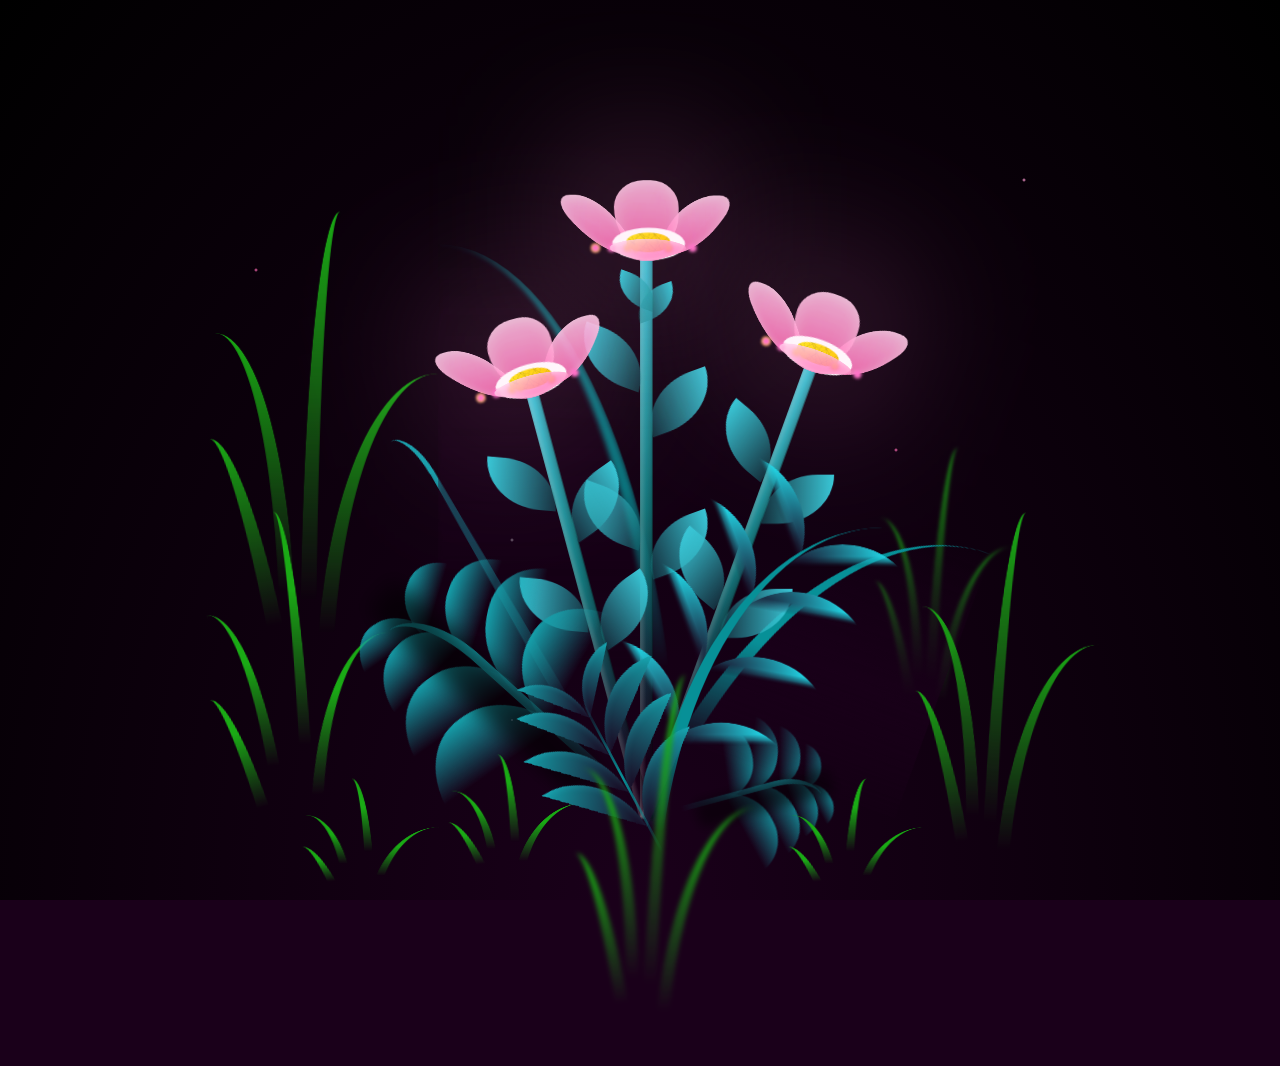
==== commit dc3892c6: "Update flower.html" ====
--- a/flower.html
+++ b/flower.html
@@ -6,7 +6,7 @@
     <meta name="viewport" content="width=device-width, initial-scale=1.0">
     <link rel="stylesheet" href="css/main2.css">
     <link rel="icon" href="img/flowers.png" type="image/x-icon">
-    <title>flowers</title>
+    <title>flowers for iris $hearts:</title>
 </head>
 <body class="container">
   <!-- Pembuat code: https://codepen.io/mdusmanansari/pen/BamepLe -->
--- a/css/main2.css
+++ b/css/main2.css
@@ -20,7 +20,7 @@
 }
 
 :root {
-  --dark-color: #1a001a;;
+  --dark-color:  #1a001a;
 }
 
 body {
@@ -62,79 +62,21 @@
   opacity: 0.8;
 }
 
-.stars {
+.night::after {
+  content: "";
   position: absolute;
   width: 100%;
   height: 100%;
-  background-image: radial-gradient(2px 2px at 20% 30%, white, transparent),
-                    radial-gradient(1.5px 1.5px at 70% 60%, #ffb6d9, transparent),
-                    radial-gradient(1px 1px at 40% 80%, white, transparent);
-  animation: starsSlow 100s linear infinite;
-  opacity: 0.6;
-}
-
-.stars2 {
-  position: absolute;
-  width: 100%;
-  height: 100%;
-  background-image: radial-gradient(2px 2px at 10% 20%, #fff, transparent),
-                    radial-gradient(1px 1px at 80% 40%, #ffd6ff, transparent);
-  animation: starsFast 60s linear infinite;
-  opacity: 0.4;
-}
-
-@keyframes starsSlow {
-  from { transform: translateY(0); }
-  to { transform: translateY(-300px); }
-}
-
-@keyframes starsFast {
-  from { transform: translateY(0); }
-  to { transform: translateY(-600px); }
-}
-
-.shooting-star {
-  position: absolute;
-  top: -50px;
-  width: 3px;
-  height: 120px;
-  background: linear-gradient(-45deg, white, transparent);
-  border-radius: 50%;
-  filter: drop-shadow(0 0 6px white);
-  animation: shootingCine 6s linear infinite;
-}
-
-@keyframes shootingCine {
-  0% {
-    transform: translate(0, 0) rotate(45deg);
-    opacity: 0;
-  }
-  10% { opacity: 1; }
-  60% {
-    transform: translate(-400px, 400px) rotate(45deg);
-    opacity: 1;
-  }
-  100% {
-    transform: translate(-700px, 700px) rotate(45deg);
-    opacity: 0;
-  }
-}
-
-.night::after {
-  content: "";
-  position: absolute;
-  width: 100%;
-  height: 100%;
-  background: radial-gradient(circle, rgba(255,105,180,0.15), transparent 70%);
-  animation: glowPulse 5s ease-in-out infinite;
-}
-
-@keyframes glowPulse {
-  0%,100% { opacity: 0.2; }
-  50% { opacity: 0.6; }
-}
-
-
+
+  background-image:
+    radial-gradient(2px 2px at 20% 30%, #ff69b4, transparent),
+    radial-gradient(2px 2px at 80% 20%, #ff9bd3, transparent),
+    radial-gradient(2px 2px at 60% 70%, #ff1493, transparent),
+    radial-gradient(1.5px 1.5px at 40% 80%, #ffc1e3, transparent),
+    radial-gradient(2px 2px at 70% 50%, #ff69b4, transparent);
+
+  animation: sparkle 3s infinite alternate;
+}
 
 .shooting-star {
   position: absolute;
@@ -147,31 +89,6 @@
   animation: shooting 5s linear infinite;
 }
 
-.shooting-star:nth-child(2) {
-  animation-duration: 7s;
-}
-.shooting-star:nth-child(3) {
-  animation-duration: 4s;
-}
-
-@keyframes shooting {
-  0% {
-    transform: translate(0, 0) rotate(45deg);
-    opacity: 0;
-  }
-  10% {
-    opacity: 1;
-  }
-  50% {
-    transform: translate(-300px, 300px) rotate(45deg);
-    opacity: 1;
-  }
-  100% {
-    transform: translate(-500px, 500px) rotate(45deg);
-    opacity: 0;
-  }
-}
-
 .shooting-star::after {
   content: "";
   position: absolute;
@@ -184,18 +101,22 @@
   box-shadow: 0 0 10px white;
 }
 
-.night::after {
-  content: "";
-  position: absolute;
-  width: 100%;
-  height: 100%;
-  background-image: radial-gradient(circle, rgba(255,255,255,0.2), transparent 70%);
-  animation: twinkle 3s ease-in-out infinite;
-}
-
-@keyframes twinkle {
-  0%,100% { opacity: 0.2; }
-  50% { opacity: 0.6; }
+@keyframes shooting {
+  0% {
+    transform: translate(0, 0) rotate(45deg);
+    opacity: 0;
+  }
+  10% {
+    opacity: 1;
+  }
+  50% {
+    transform: translate(-300px, 300px) rotate(45deg);
+    opacity: 1;
+  }
+  100% {
+    transform: translate(-500px, 500px) rotate(45deg);
+    opacity: 0;
+  }
 }
 
 @keyframes starsMove {
@@ -205,6 +126,17 @@
   to {
     transform: translateY(-200px);
   }
+}
+
+@keyframes sparkle {
+  0% { opacity: 0.3; }
+  100% { opacity: 1; }
+}
+
+@keyframes sparkle {
+  0% { opacity: 0.3; }
+  50% { opacity: 1; }
+  100% { opacity: 0.3; }
 }
 
 .flowers {
@@ -344,11 +276,8 @@
   background-image: linear-gradient(to top, #ff69b4, #ffc1e3);
   transform-origin: bottom center;
   opacity: 0.9;
-  box-shadow: 
-    inset 0 0 2vmin rgba(255, 255, 255, 0.5),
-    0 0 15px rgba(255, 105, 180, 0.7); /* glow romantis */
-}
-
+  box-shadow: inset 0 0 2vmin rgba(255, 255, 255, 0.5);
+}
 .flower__leaf--1 {
   transform: translate(-10%, 1%) rotateY(40deg) rotateX(-50deg);
 }
@@ -439,10 +368,16 @@
   transform: rotate(-70deg) rotateY(30deg) scale(0.6);
 }
 .flower__light {
-  background-color: #ff69b4; /* pink */
-  box-shadow: 0 0 10px #ff69b4, 0 0 20px #ff1493;
-}
-
+  position: absolute;
+  bottom: 0vmin;
+  width: 1vmin;
+  height: 1vmin;
+  background-color: rgb(255, 251, 0);
+  border-radius: 50%;
+  filter: blur(0.2vmin);
+  -webkit-animation: light-ans 4s linear infinite backwards;
+          animation: light-ans 4s linear infinite backwards;
+}
 .flower__light:nth-child(odd) {
   background-color: #ff6ec7;
 }
@@ -1488,7 +1423,7 @@
     transform: scale(0);
   }
 }
-.container * {
+/*.container * {
   -webkit-animation-play-state: paused !important;
           animation-play-state: paused !important;
-}/*# sourceMappingURL=main.css.map */+}/*# sourceMappingURL=main.css.map */ 
